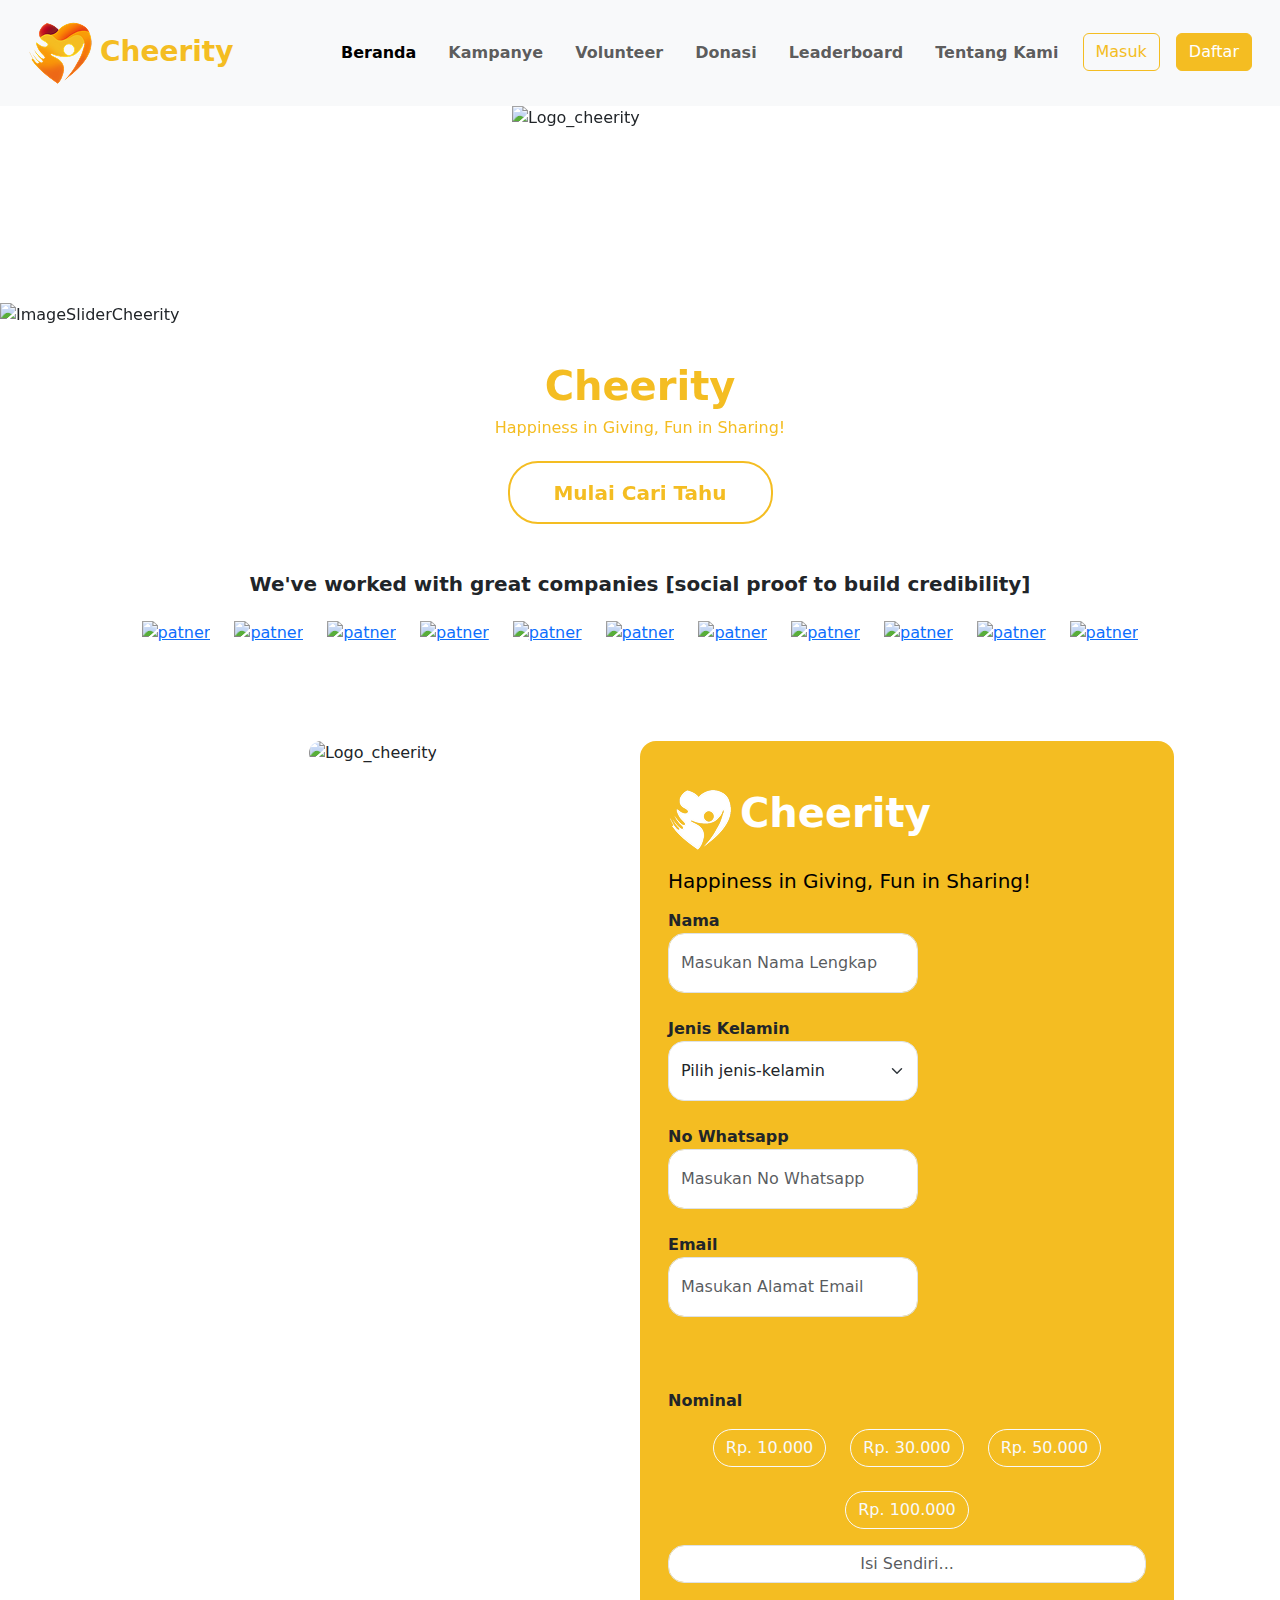
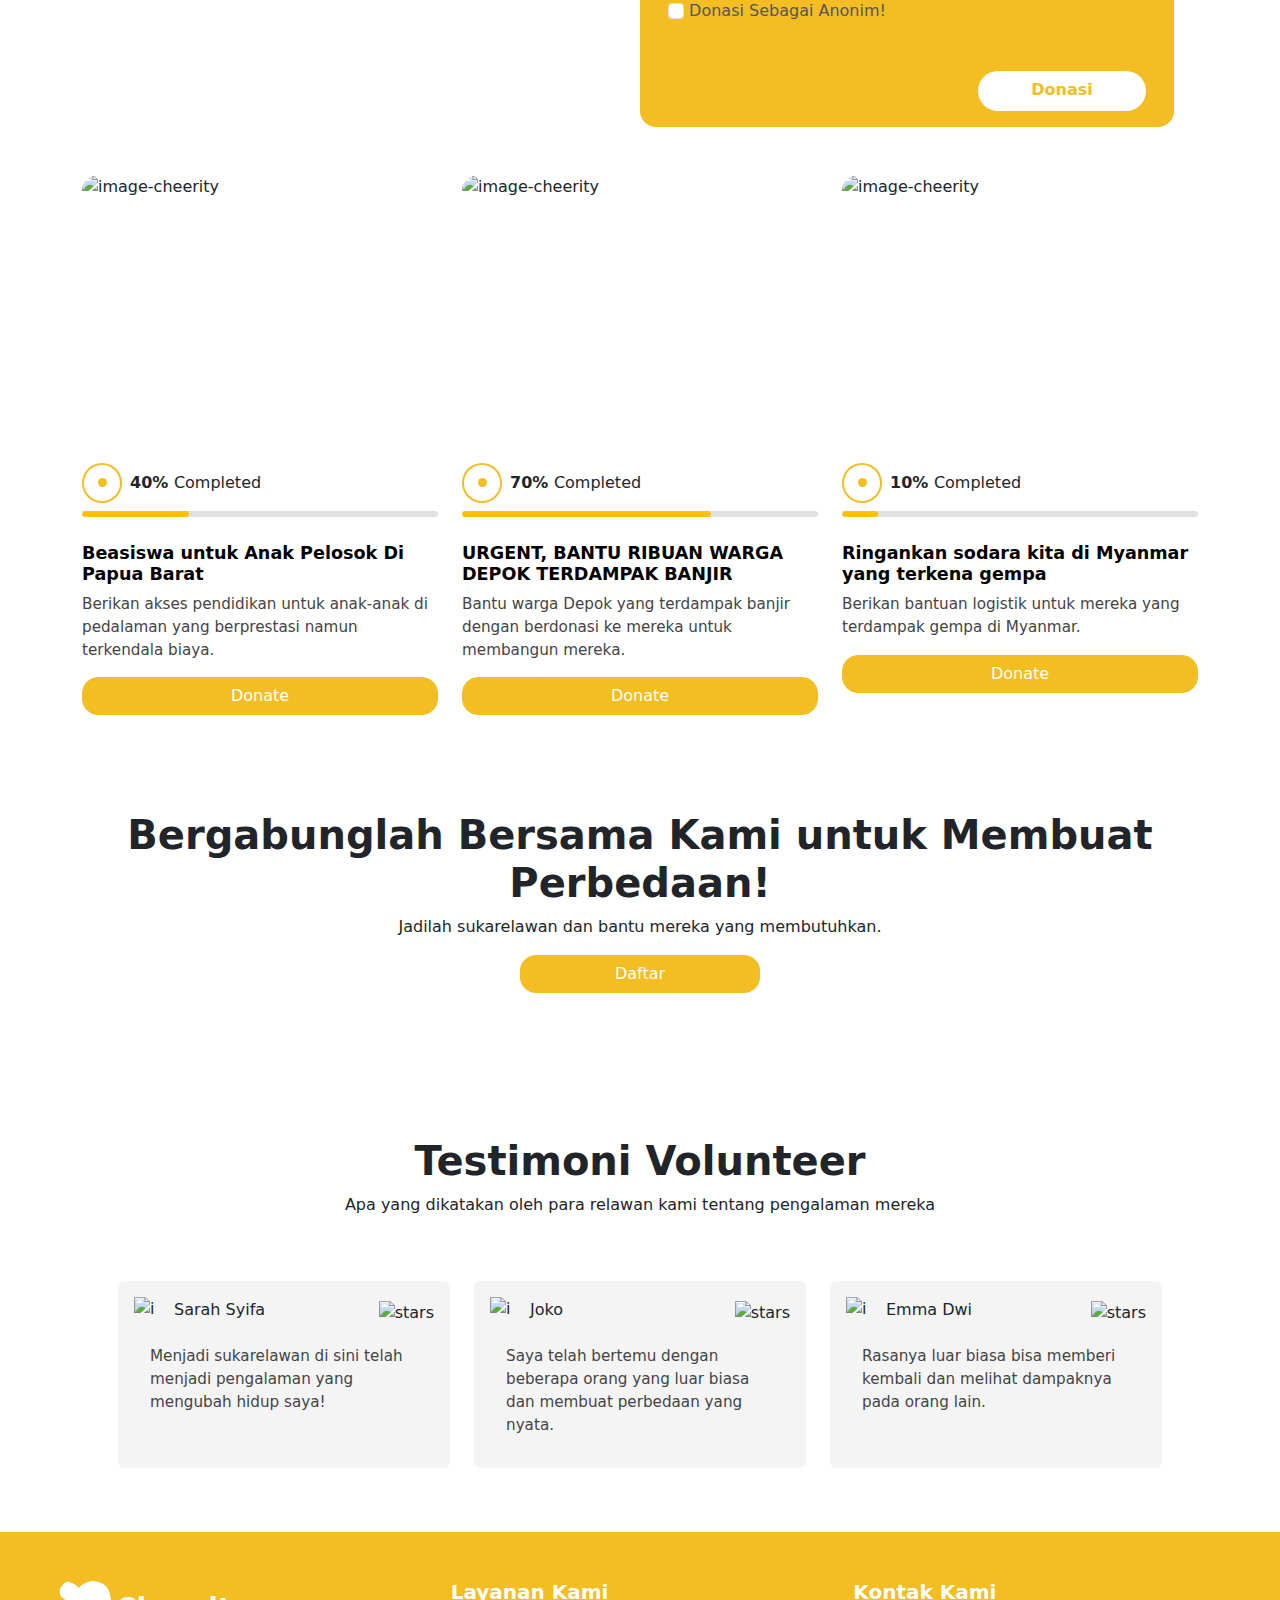
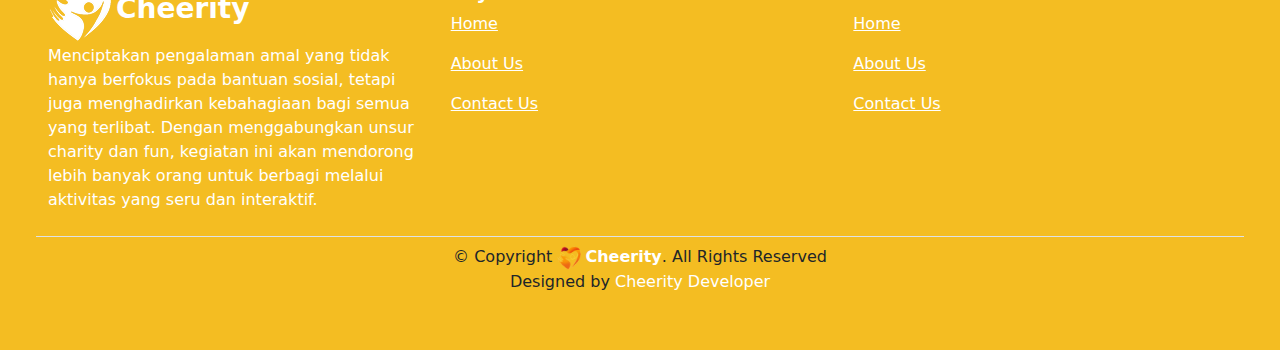
==== index.html @ e0c6be6f "update detail" ====
<!DOCTYPE html>
<html lang="en">

<head>
    <meta charset="UTF-8">
    <meta name="viewport" content="width=device-width, initial-scale=1.0">
    <title>Cheerity-Home</title>
    <link rel="stylesheet" href="bootstrap/css/bootstrap.min.css">
    <link rel="stylesheet" href="bootstrap/css/extbootstrap.css">
    <link rel="shortcut icon" href="assets/image/Logo_cheerity.png" type="image/x-icon">
    <link href="https://cdnjs.cloudflare.com/ajax/libs/font-awesome/6.0.0-beta3/css/all.min.css" rel="stylesheet">
</head>

<body>
    <nav class="navbar navbar-expand-lg navbar-light bg-light p-3">
        <div class="container-fluid">
            <a class="navbar-brand fw-bold fs-3" href="#" style="color: #F4BD22;"><img
                    src="assets/image/Logo_cheerity.png" alt="Logo_cheerity" class="me-2">Cheerity</a>
            <button class="navbar-toggler" type="button" data-bs-toggle="collapse" data-bs-target="#navbarNav"
                aria-controls="navbarNav" aria-expanded="false" aria-label="Toggle navigation">
                <span class="navbar-toggler-icon"></span>
            </button>
            <div class="collapse navbar-collapse" id="navbarNav">
                <ul class="navbar-nav ms-auto">
                    <li class="nav-item me-3">
                        <a class="nav-link active fw-bold" aria-current="page" href="index.html">Beranda</a>
                    </li>
                    <li class="nav-item me-3">
                        <a class="nav-link fw-bold" href="campaign.html">Kampanye</a>
                    </li>
                    <li class="nav-item me-3">
                        <a class="nav-link fw-bold" href="#">Volunteer</a>
                    </li>
                    <li class="nav-item me-3">
                        <a class="nav-link fw-bold" href="planning.html">Donasi</a>
                    </li>
                    <li class="nav-item me-3">
                        <a class="nav-link fw-bold" href="#">Leaderboard</a>
                    </li>
                    <li class="nav-item me-3">
                        <a class="nav-link fw-bold" href="#">Tentang Kami</a>
                    </li>
                    <div class="d-flex flex-wrap ">
                        <li class="nav-item me-3">
                            <a class="btn btn-outline-primary" href="#">Masuk</a>
                        </li>
                        <li class="nav-item">
                            <a class="btn btn-primary" href="#">Daftar</a>
                        </li>
                    </div>
                </ul>
            </div>
        </div>
    </nav>
    <main>
        <div id="carouselCheeritySlides" class="carousel slide" data-bs-ride="carousel">
            <div class="carousel-inner d-flex align-items-center">
                <div class="carousel-item active">
                    <img src="assets/image/cheerity_img2.png" class="d-block w-100 img-fluid" alt="ImageSliderCheerity">
                </div>
                <div class="carousel-item">
                    <img src="assets/image/cheerity_img2.png" class="d-block w-100 img-fluid" alt="ImageSliderCheerity">
                </div>
                <div class="carousel-item">
                    <img src="assets/image/cheerity_img2.png" class="d-block w-100 img-fluid" alt="ImageSliderCheerity">
                </div>
                <div
                    class="container-fluid position-relative d-flex flex-column justify-content-center align-items-center">
                    <img src="assets/image/logo_cheeritySVG.svg" alt="Logo_cheerity"
                        style="width: 256px; height: 256px;">
                    <h1 class="fw-bold" style="color: #F4BD22;">Cheerity</h1>
                    <h6 class="fw-semi-bold" style="color: #F4BD22;">Happiness in Giving, Fun in Sharing!</h6>
                    <a href="#" class="btn-hero mt-3">Mulai Cari Tahu</a>
                </div>
            </div>
        </div>
        <div class="container">
            <div class="row">
                <div class="col-md-12 p-5">
                    <h5 class="fw-bold text-center mb-4">We've worked with great companies [social proof to build
                        credibility]</h5>
                    <div class="d-flex flex-wrap justify-content-center gap-4">
                        <a href=""><img src="assets/image/patner1.png" alt="patner" class="img-fluid"
                                style="max-width: 150px;"></a>
                        <a href=""><img src="assets/image/patner2.png" alt="patner" class="img-fluid"
                                style="max-width: 150px;"></a>
                        <a href=""><img src="assets/image/patner1.png" alt="patner" class="img-fluid"
                                style="max-width: 150px;"></a>
                        <a href=""><img src="assets/image/patner2.png" alt="patner" class="img-fluid"
                                style="max-width: 150px;"></a>
                        <a href=""><img src="assets/image/patner1.png" alt="patner" class="img-fluid"
                                style="max-width: 150px;"></a>
                        <a href=""><img src="assets/image/patner2.png" alt="patner" class="img-fluid"
                                style="max-width: 150px;"></a>
                        <a href=""><img src="assets/image/patner1.png" alt="patner" class="img-fluid"
                                style="max-width: 150px;"></a>
                        <a href=""><img src="assets/image/patner2.png" alt="patner" class="img-fluid"
                                style="max-width: 150px;"></a>
                        <a href=""><img src="assets/image/patner1.png" alt="patner" class="img-fluid"
                                style="max-width: 150px;"></a>
                        <a href=""><img src="assets/image/patner2.png" alt="patner" class="img-fluid"
                                style="max-width: 150px;"></a>
                        <a href=""><img src="assets/image/patner1.png" alt="patner" class="img-fluid"
                                style="max-width: 150px;"></a>
                    </div>
                </div>
            </div>
        </div>
        <div class="container p-5">
            <div class="row">
                <div class="col-12 col-md-6 text-center mb-4 mb-md-0">
                    <img src="assets/image/cheerity_img3.png" alt="Logo_cheerity" width="100%" height="100%"
                        class="rounded-4">
                </div>
                <div class="col-12 col-md-6 pt-5 rounded-4 p-3 bg-cheerity" style="background-color: #F4BD22;">
                    <div class="container">
                        <div class="d-flex justify-content-center justify-content-md-start">
                            <img src="assets/image/Logo_putih.png" alt="Logo_cheerity" width="64" height="64"
                                class="me-2">
                            <h1 class="fw-bold text-white">Cheerity</h1>
                        </div>
                        <h5 class="fw-semi-bold text-black text-start  mt-3 mb-3">Happiness in Giving, Fun in Sharing!
                        </h5>
                    </div>
                    <form action="">
                        <div class="container">
                            <div class="d-flex flex-wrap justify-content-between">
                                <div class="mb-4">
                                    <label for="name" class="fw-bold">Nama</label>
                                    <input type="text" class="form-control rounded-4"
                                        style="height: 60px; width: 250px;" id="name"
                                        placeholder="Masukan Nama Lengkap">
                                </div>
                                <div class="mb-4">
                                    <label for="jenis-kelamin" class="fw-bold">Jenis Kelamin</label>
                                    <select class="form-select rounded-4" style="height: 60px; width: 250px;"
                                        aria-label="Default select example">
                                        <option selected>Pilih jenis-kelamin</option>
                                        <option value="1">Laki-laki</option>
                                        <option value="2">Perempuan</option>
                                    </select>
                                </div>
                                <div class="mb-4">
                                    <label for="telepon" class="fw-bold">No Whatsapp</label>
                                    <input type="number" class="form-control rounded-4"
                                        style="height: 60px; width: 250px;" id="name" placeholder="Masukan No Whatsapp">
                                </div>
                                <div class="mb-4">
                                    <label for="email" class="fw-bold">Email</label>
                                    <input type="email" class="form-control rounded-4"
                                        style="height: 60px; width: 250px;" id="name"
                                        placeholder="Masukan Alamat Email">
                                </div>
                            </div>
                        </div>
                        <div class="container mt-5">
                            <label for="nominal" class="fw-bold mb-3">Nominal</label>
                            <div class="d-flex flex-wrap justify-content-center gap-4">
                                <div>
                                    <input type="radio" id="nominal1" name="nominal" value="10000" class="btn-check"
                                        id="btn-check-1">
                                    <label for="nominal1" class="btn btn-outline-light rounded-pill">Rp. 10.000</label>
                                </div>
                                <div>
                                    <input type="radio" id="nominal2" name="nominal" value="30000" class="btn-check"
                                        id="btn-check-2">
                                    <label for="nominal2" class="btn btn-outline-light rounded-pill">Rp. 30.000</label>
                                </div>
                                <div>
                                    <input type="radio" id="nominal3" name="nominal" value="50000" class="btn-check"
                                        id="btn-check-3">
                                    <label for="nominal3" class="btn btn-outline-light rounded-pill">Rp. 50.000</label>
                                </div>
                                <div>
                                    <input type="radio" id="nominal4" name="nominal" value="100000" class="btn-check"
                                        id="btn-check-4">
                                    <label for="nominal4" class="btn btn-outline-light rounded-pill">Rp. 100.000</label>
                                </div>
                            </div>
                            <div class="mt-3">
                                <input type="text" class="form-control rounded-4 text-center"
                                    placeholder="Isi Sendiri...">
                            </div>
                            <div class="mt-3">
                                <input type="checkbox" name="terms" id="terms" class="form-check-input" id="">
                                <label for="terms" class="form-check-label" style="color: #55565A;">Donasi Sebagai
                                    Anonim!</label>
                            </div>
                        </div>
                        <div class="container d-flex justify-content-end align-items-center mt-5 gap-2">
                            <a href="register.html" class="btn btn-register fw-bold">Donasi</a>
                        </div>
                    </form>
                </div>
            </div>
        </div>
        <div class="container">
            <div class="row row-cols-1 row-cols-md-3 g-4">
                <div class="col">
                    <div class="card card-donasi">
                        <img src="assets/image/cheerity_img4.png" alt="image-cheerity" class="card-img-top rounded-4"
                            style="height: 280px;">
                        <div class="card-body flex-grow-1 p-0 mt-2">
                            <div class="d-flex flex-wrap align-items-center mb-3">
                                <div class="d-flex align-items-center">
                                    <span class="circle-progress me-2"
                                        style="width: 40px; height: 40px; background-color: #F4BD22; border-radius: 50%; display: flex; justify-content: center; align-items: center; color: white; font-weight: bold;"><Span
                                            style="display: flex; justify-content: center; align-items: center; background-color: #ffff; border-radius: 50%; width: 36px; height: 36px;"><span
                                                style="background-color: #F4BD22; border-radius: 50%; width: 9px; height: 9px;"></span></Span></span>
                                    <span><strong>40% </strong>Completed</span>
                                </div>
                                <div class="progress w-100 mt-2">
                                    <div class="progress-bar bg-warning" role="progressbar" style="width: 30%"
                                        aria-valuenow="30" aria-valuemin="0" aria-valuemax="100"></div>
                                </div>
                            </div>
                            <h5 class="card-title fw-bold">Beasiswa untuk Anak Pelosok Di Papua Barat</h5>
                            <p class="card-text ">Berikan akses pendidikan untuk anak-anak di pedalaman yang berprestasi
                                namun terkendala biaya.</p>
                            <a href="detail.html" class="btn btn-primary w-100 rounded-4">Donate</a>
                        </div>
                    </div>
                </div>
                <div class="col">
                    <div class="card card-donasi">
                        <img src="assets/image/cheerity_img6.jpeg" alt="image-cheerity" class="card-img-top rounded-4"
                            style="height: 280px;">
                        <div class="card-body flex-grow-1 p-0 mt-2">
                            <div class="d-flex flex-wrap align-items-center mb-3">
                                <div class="d-flex align-items-center">
                                    <span class="circle-progress me-2"
                                        style="width: 40px; height: 40px; background-color: #F4BD22; border-radius: 50%; display: flex; justify-content: center; align-items: center; color: white; font-weight: bold;"><Span
                                            style="display: flex; justify-content: center; align-items: center; background-color: #ffff; border-radius: 50%; width: 36px; height: 36px;"><span
                                                style="background-color: #F4BD22; border-radius: 50%; width: 9px; height: 9px;"></span></Span></span>
                                    <span><strong>70% </strong>Completed</span>
                                </div>
                                <div class="progress w-100 mt-2">
                                    <div class="progress-bar bg-warning" role="progressbar" style="width: 70%"
                                        aria-valuenow="30" aria-valuemin="0" aria-valuemax="100"></div>
                                </div>
                            </div>
                            <h5 class="card-title fw-bold">URGENT, BANTU RIBUAN WARGA DEPOK TERDAMPAK BANJIR</h5>
                            <p class="card-text">Bantu warga Depok yang terdampak banjir dengan berdonasi ke mereka
                                untuk membangun mereka.</p>
                            <a href="#" class="btn btn-primary w-100 rounded-4">Donate</a>
                        </div>
                    </div>
                </div>
                <div class="col">
                    <div class="card card-donasi">
                        <img src="assets/image/cheerity_img7.jpeg" alt="image-cheerity" class="card-img-top rounded-4"
                            style="height: 280px;">
                        <div class="card-body flex-grow-1 p-0 mt-2">
                            <div class="d-flex flex-wrap align-items-center mb-3">
                                <div class="d-flex align-items-center">
                                    <span class="circle-progress me-2"
                                        style="width: 40px; height: 40px; background-color: #F4BD22; border-radius: 50%; display: flex; justify-content: center; align-items: center; color: white; font-weight: bold;"><Span
                                            style="display: flex; justify-content: center; align-items: center; background-color: #ffff; border-radius: 50%; width: 36px; height: 36px;"><span
                                                style="background-color: #F4BD22; border-radius: 50%; width: 9px; height: 9px;"></span></Span></span>
                                    <span><strong>10% </strong>Completed</span>
                                </div>
                                <div class="progress w-100 mt-2">
                                    <div class="progress-bar bg-warning" role="progressbar" style="width: 10%"
                                        aria-valuenow="30" aria-valuemin="0" aria-valuemax="100"></div>
                                </div>
                            </div>
                            <h5 class="card-title fw-bold">Ringankan sodara kita di Myanmar yang terkena gempa</h5>
                            <p class="card-text">Berikan bantuan logistik untuk mereka yang terdampak gempa di Myanmar.
                            </p>
                            <a href="#" class="btn btn-primary w-100 rounded-4">Donate</a>
                        </div>
                    </div>
                </div>

            </div>
        </div>
        <div class="container-fluid bg-cheerity w-100 p-5 mt-5 bg-cheerity2">
            <div class="container text-center">
                <h1 class="fw-bold">Bergabunglah Bersama Kami untuk Membuat Perbedaan!</h1>
                <p>Jadilah sukarelawan dan bantu mereka yang membutuhkan.</p>
                <a href="#" class="btn btn-daftar rounded-4">Daftar</a>
            </div>
        </div>
        <div class="container p-5">
            <div class="row">
                <div class="col-12 text-center p-5">
                    <h1 class="fw-bold">Testimoni Volunteer</h1>
                    <p>Apa yang dikatakan oleh para relawan kami tentang pengalaman mereka</p>
                </div>
                <div class="col-12">
                    <div class="row justify-content-center">
                        <div class="col-12 col-md-6 col-lg-4 mb-3">
                            <div class="card p-3 card-testimoni">
                                <div class="d-flex flex-wrap align-items-center gap-2 justify-content-between">
                                    <div class="d-flex align-items-center gap-2">
                                        <img src="assets/image/user_women.png" alt="image-cheerity" width="32"
                                            height="32">
                                        <h6>Sarah Syifa</h6>
                                    </div>
                                    <img src="assets/image/stars.png" alt="stars" srcset="">
                                </div>

                                <div class="card-body flex-grow-1">
                                    <p class="card-text">Menjadi sukarelawan di sini telah menjadi pengalaman yang
                                        mengubah hidup saya!</p>
                                </div>
                            </div>
                        </div>
                        <div class="col-12 col-md-6 col-lg-4 mb-3">
                            <div class="card p-3 card-testimoni">
                                <div class="d-flex flex-wrap align-items-center gap-2 justify-content-between">
                                    <div class="d-flex align-items-center gap-2">
                                        <img src="assets/image/user_man.png" alt="image-cheerity" width="32"
                                            height="32">
                                        <h6>Joko</h6>
                                    </div>
                                    <img src="assets/image/stars.png" alt="stars" srcset="">
                                </div>

                                <div class="card-body flex-grow-1">
                                    <p class="card-text">Saya telah bertemu dengan beberapa orang yang luar biasa dan
                                        membuat perbedaan yang nyata.</p>
                                </div>
                            </div>
                        </div>
                        <div class="col-12 col-md-6 col-lg-4 mb-3">
                            <div class="card p-3 card-testimoni">
                                <div class="d-flex flex-wrap align-items-center gap-2 justify-content-between">
                                    <div class="d-flex align-items-center gap-2">
                                        <img src="assets/image/user_women.png" alt="image-cheerity" width="32"
                                            height="32">
                                        <h6>Emma Dwi</h6>
                                    </div>
                                    <img src="assets/image/stars.png" alt="stars" srcset="">
                                </div>

                                <div class="card-body flex-grow-1">
                                    <p class="card-text">Rasanya luar biasa bisa memberi kembali dan melihat dampaknya
                                        pada orang lain.</p>
                                </div>
                            </div>
                        </div>
                    </div>
                </div>
            </div>
    </main>
    <footer>
        <div class="container-fluid p-5 bg-cheerity-footer" style="background-color: #F4BD22;">
            <div class="row">
                <div class="col-4">
                    <div class="d-flex flex-wrap align-items-center gap-1">
                        <img src="assets/image/Logo_putih.png" alt="Logo_cheerity" class="img-fluid" width="64"
                            height="64">
                        <h3 class="fw-bold text-white">Cheerity</h3>
                    </div>
                    <p class="text-white text-justify">Menciptakan pengalaman amal yang tidak hanya berfokus pada
                        bantuan sosial, tetapi juga menghadirkan kebahagiaan bagi semua yang terlibat. Dengan
                        menggabungkan unsur charity dan fun, kegiatan ini akan mendorong lebih banyak orang untuk
                        berbagi melalui aktivitas yang seru dan interaktif.</p>
                </div>
                <div class="col-4">
                    <h5 class="fw-bold text-white">Layanan Kami</h5>
                    <ul class="list-unstyled">
                        <li class="mb-3"><a href="#" class="text-white">Home</a></li>
                        <li class="mb-3"><a href="#" class="text-white">About Us</a></li>
                        <li class="mb-3"><a href="#" class="text-white">Contact Us</a></li>
                    </ul>
                </div>
                <div class="col-4">
                    <h5 class="fw-bold text-white">Kontak Kami</h5>
                    <ul class="list-unstyled">
                        <li class="mb-3"><a href="#" class="text-white">Home</a></li>
                        <li class="mb-3"><a href="#" class="text-white">About Us</a></li>
                        <li class="mb-3"><a href="#" class="text-white">Contact Us</a></li>
                    </ul>
                </div>
            </div>
            <div class="row border-top d-flex align-content-center mt-2">
                <div class="col-12 text-center p-2">
                    <div>© Copyright <strong><img src="assets/image/Logo_cheerity.png" alt="Logo_cheerity" srcset=""
                                width="24" height="24" class="me-1"><span class="text-white">Cheerity</span></strong>.
                        All Rights Reserved</div>
                    <div>Designed by <a href="#" style="text-decoration: none; color: #ffffff;">Cheerity Developer</a>
                    </div>
                </div>
            </div>
        </div>
    </footer>
    <script src="bootstrap/js/bootstrap.min.js"></script>
</body>

</html>
---- bootstrap/css/extbootstrap.css ----
.btn-register {
    background-color: #ffff;
    color: #F4BD22;
    width: 168px;
    height: 40px;
    border-radius: 30px;
}

.btn-register:hover {
    background-color: #F99C08;
    color: #ffff;
    width: 168px;
    height: 40px;
}

.btn-login {
    background-color: #F99C08;
    color: #ffff;
    width: 168px;
    height: 40px;
}

.btn-login:hover {
    background-color: #ffff;
    color: #F4BD22;
    width: 168px;
    height: 40px;
}

.btn-hero{
    display: flex;
    justify-content: center;
    align-items: center;
    background-color: transparent;
    color: #F4BD22;
    width: 265px;
    height: 63px;
    text-decoration: none;
    border: 2px solid #F4BD22;
    border-radius: 30px;
    opacity: 2;
    transition: background-color 0.3s, color 0.3s;
    font-size: 20px;
    font-weight: bold;
}

.btn-hero:hover{
    background-color: #F4BD22;
    color: #ffff;
}

.bg-cheerity{
    background-image: url("../../assets/image/Logo_putihh.png");
    background-size: cover;
    background-position: center center;
    background-repeat: no-repeat;
}

.bg-cheerity2{
    background-image: url("../../assets/image/cheerity_bg.png");
    background-size: cover;
    background-position: center center;
    background-repeat: no-repeat;
}

.btn-daftar{
    background-color: #F4BD22;
    color: #ffff;
    width: 240px;
}

.btn-daftar:hover{
    background-color: #ffff;
    color: #F4BD22;
    width: 240px;
    border: 1px solid #F4BD22;
}

.card-testimoni{
    background-color: #F4F4F4; 
    border: none; 
    display: flex; 
    flex-direction: column; 
    height: 100%;
}

.card-donasi{
    background-color: #ffff; 
    border: none; 
    display: flex; 
    flex-direction: column; 
    height: 100%;
}

.bg-cheerity-footer{
    background-image: url("../../assets/image/Logo_putihh.png");
    background-size: 700px;
    background-position: right center;
    position: relative;
    background-repeat: no-repeat;
    position: absolute;
}


input[type="checkbox"]:checked {
    background-color: #F7CE59;
    border-color: #F7CE59; 
    border: 1px solid #F7CE59; 
}

/* details */

.campaign-image {
            width: 100%;
            height: 360px;
            object-fit: cover;
            border-radius: 12px;
        }

        .gallery-thumb {
            width: 100%;
            height: 85px;
            object-fit: cover;
            border-radius: 10px;
            background-color: #dee2e6;
        }

        .progress {
            height: 10px;
        }

        .progress-bar {
            background-color: #ffc107;
        }

        .btn-donate {
            background-color: #ffc107;
            border: none;
        }

        .btn-donate:hover {
            background-color: #e0a800;
        }

        .donation-goal {
            font-size: 1.2rem;
            font-weight: bold;
            color: #000;
        }

        .donation-target {
            color: #888;
            font-size: 0.95rem;
        }

        .donation-time {
            color: #b58900;
            font-size: 0.9rem;
            margin-bottom: 12px;
        }

        .donation-organizer img {
            width: 40px;
            height: 40px;
            object-fit: cover;
            border-radius: 50%;
            background-color: #dee2e6;
        }

        .organizer-info {
            font-weight: 600;
            margin-bottom: 0;
        }

        .organizer-verified {
            font-size: 0.85rem;
            color: green;
        }

        .donation-participants img {
            width: 32px;
            height: 32px;
            border-radius: 50%;
            object-fit: cover;
            margin-right: 4px;
            border: 2px solid #fff;
            box-shadow: 0 0 2px rgba(0, 0, 0, 0.1);
        }

        .donation-buttons .btn {
            border-radius: 25px;
            font-weight: 600;
        }

        .share-text {
            font-size: 0.85rem;
            color: #888;
            text-align: center;
            margin-top: 8px;
        }
        
        .campaign-card {
            border: 1px solid #000;
            border-radius: 20px;
            box-shadow: 0 4px 6px rgba(0, 0, 0, 0.05);
            overflow: hidden;
            background-color: #fff;
        }
        
        .campaign-card img {
            border-top-left-radius: 20px;
            border-top-right-radius: 20px;
            height: 200px;
            object-fit: cover;
        }
        
        .card-progress-info {
            display: flex;
            align-items: center;
            gap: 10px;
            margin-bottom: 10px;
        }
        
        .progress-circle {
            width: 24px;
            height: 24px;
            border-radius: 50%;
            border: 3px solid #f4bd22;
        }
        
        .progress-label {
            font-weight: bold;
            font-size: 14px;
            color: #000;
        }
        
        .progress-status {
            font-size: 13px;
            color: #777;
        }
        
        .card .progress {
            height: 6px;
            border-radius: 20px;
            background-color: #e0e0e0;
            margin-bottom: 10px;
        }
        
        .card .progress-bar {
            background-color: #f4bd22;
            border-radius: 20px;
        }
        
        .card-title {
            font-weight: 700;
            font-size: 1.1rem;
            color: #000;
        }
        
        .card-text {
            font-size: 0.95rem;
            color: #444;
        }
        
        .donate-btn {
            width: 100%;
            padding: 10px;
            border-radius: 15px;
            background-color: #f4bd22;
            border: 1px solid #000;
            font-weight: 600;
            color: #000;
            transition: all 0.3s ease;
        }
        
        .donate-btn:hover {
            background-color: #e0a800;
            color: #fff;
        }
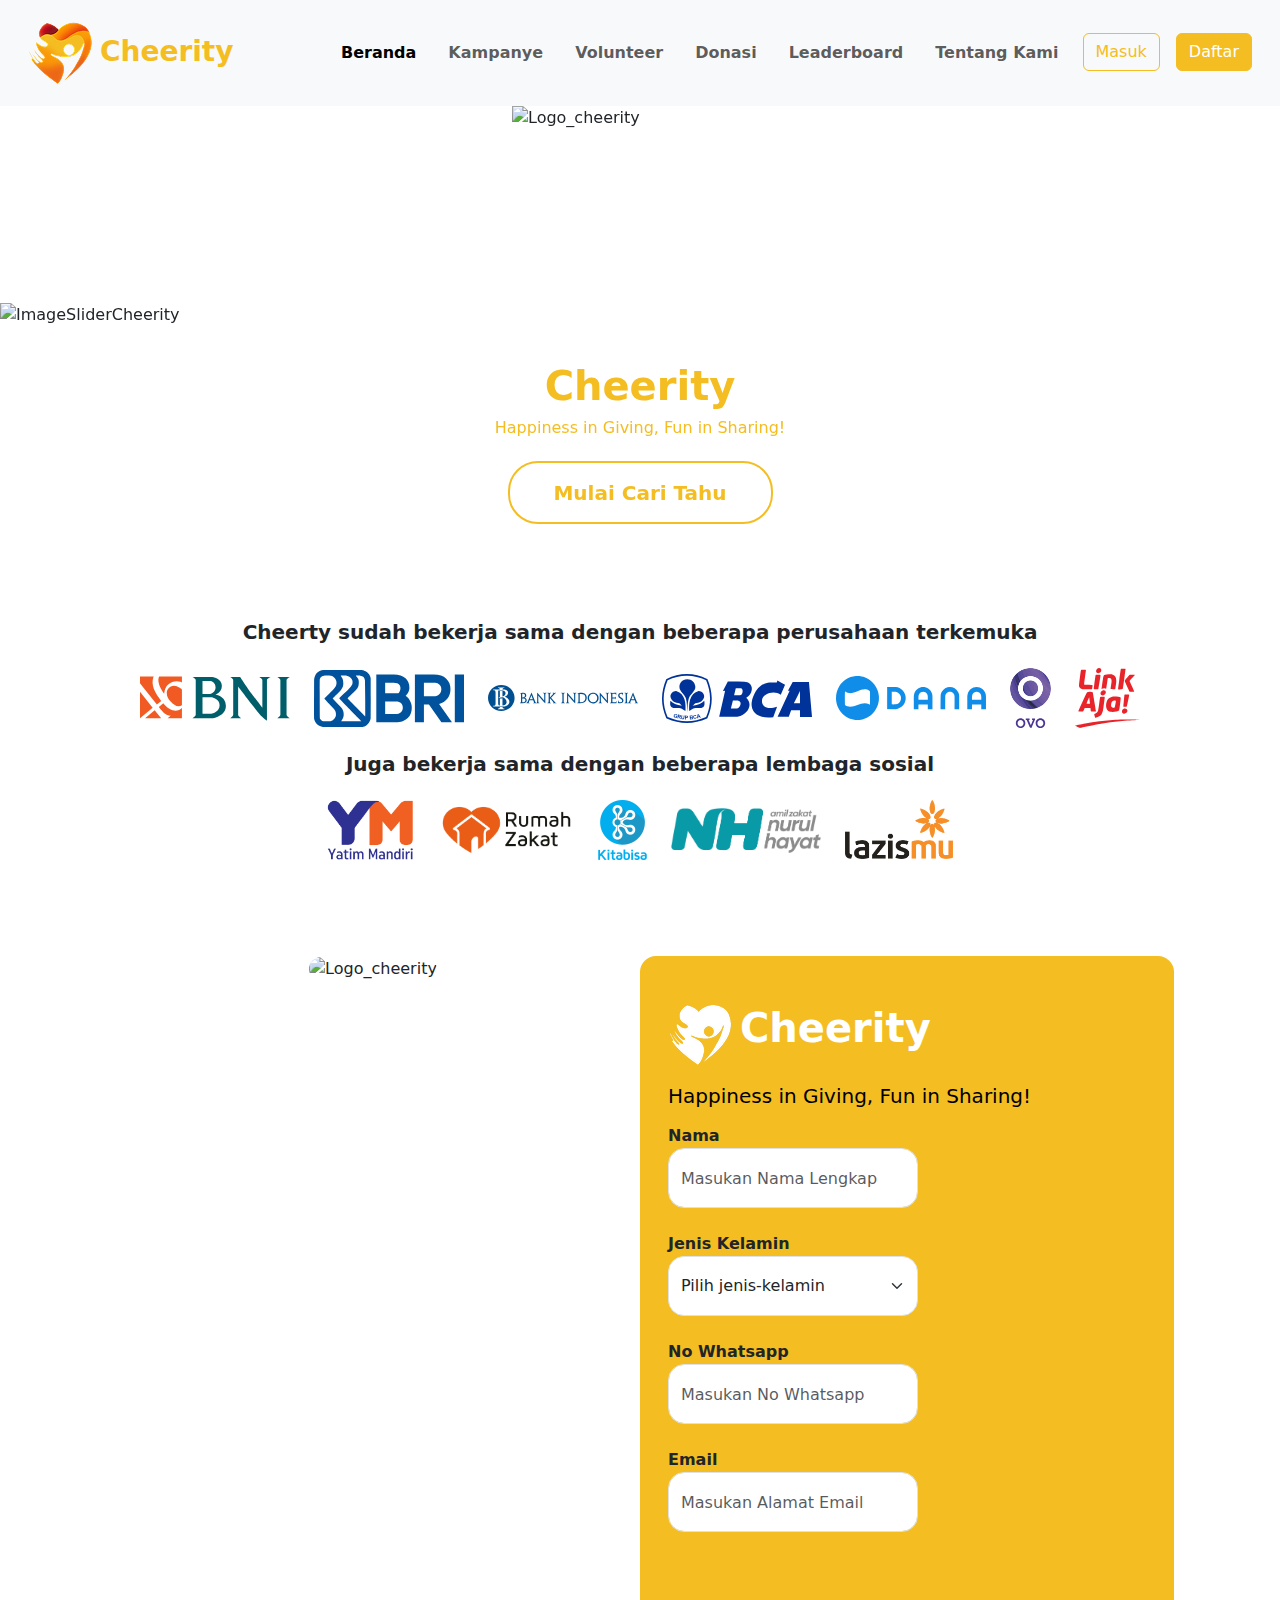
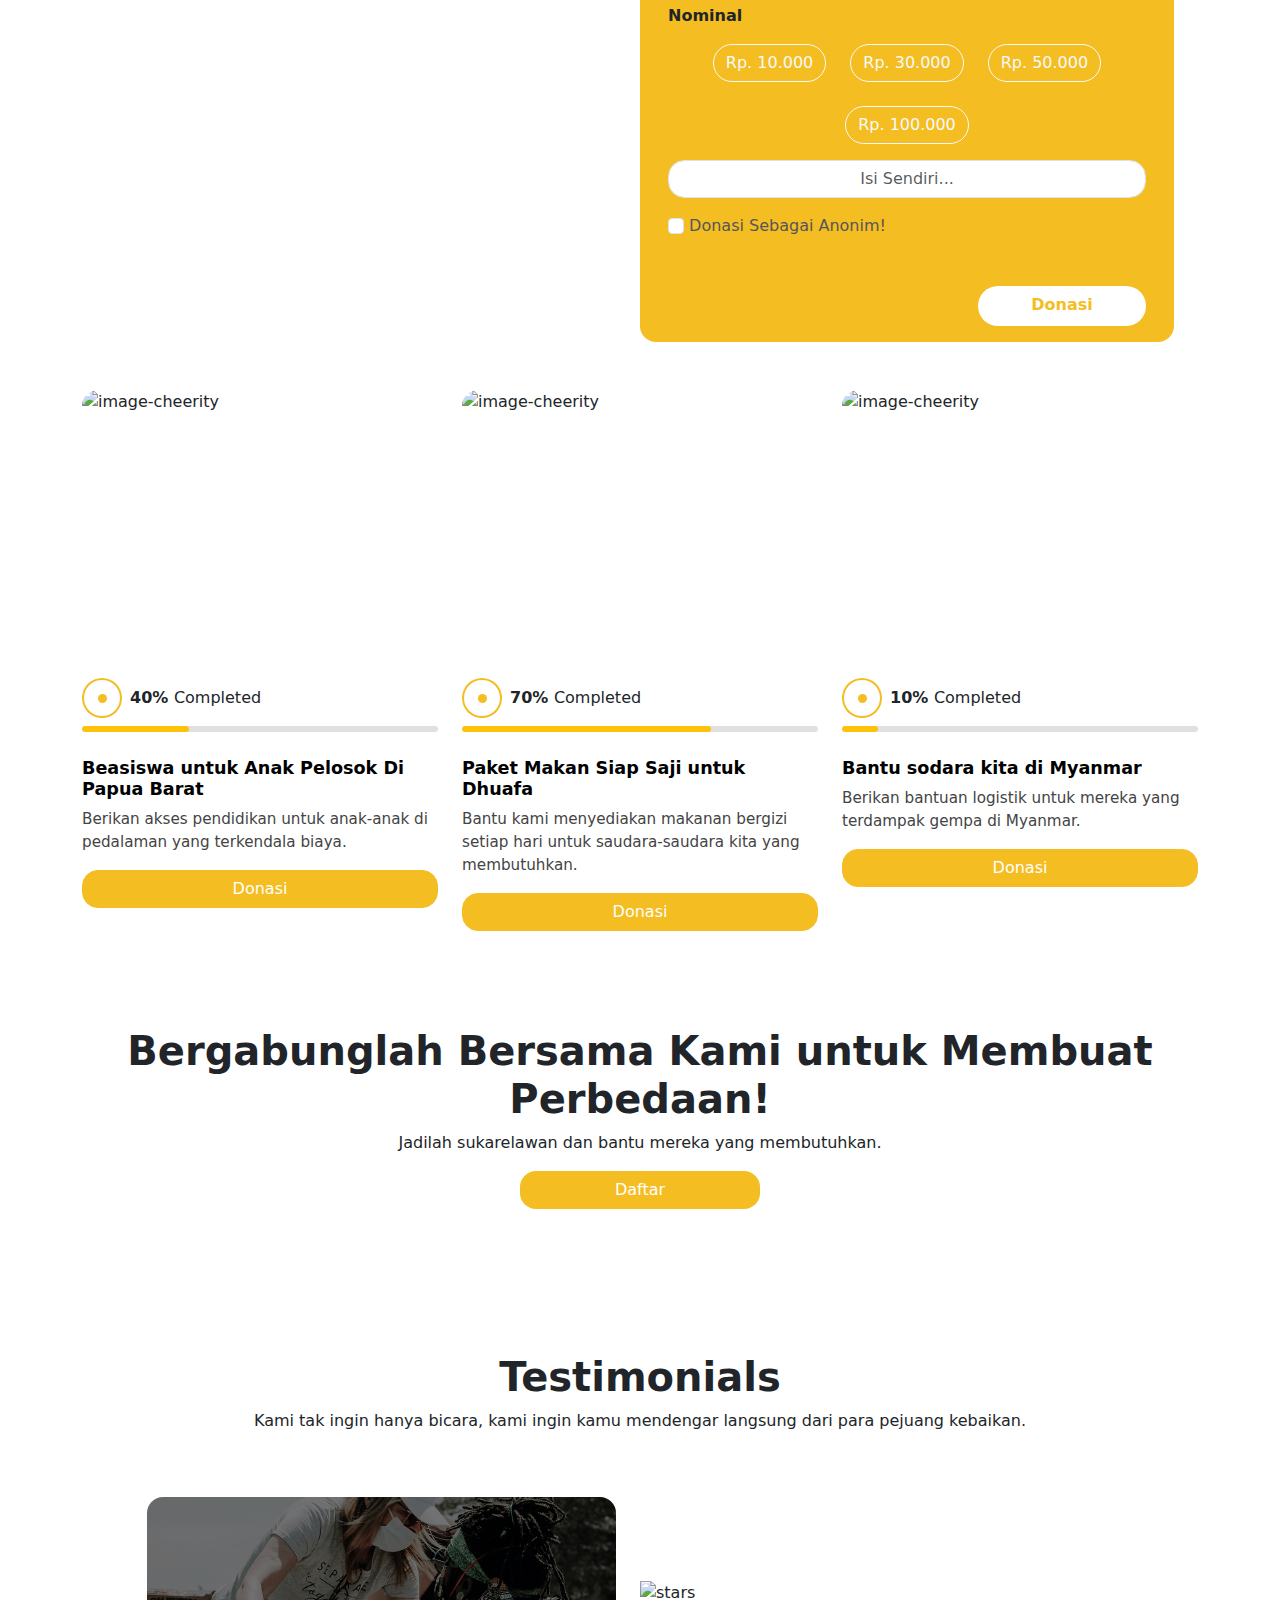
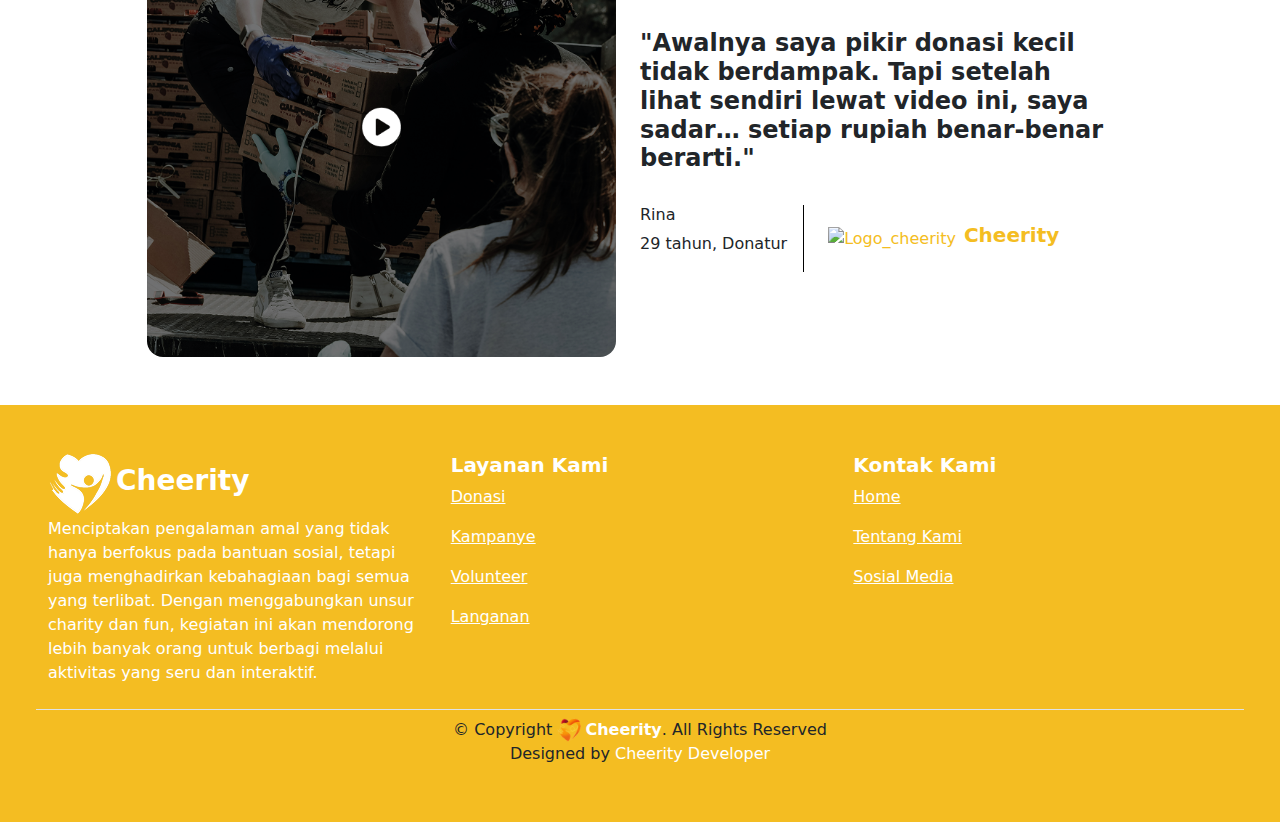
==== commit ddd36608: "update final footer, a href, patner" ====
--- a/index.html
+++ b/index.html
@@ -1,6 +1,5 @@
 <!DOCTYPE html>
 <html lang="en">
-
 <head>
     <meta charset="UTF-8">
     <meta name="viewport" content="width=device-width, initial-scale=1.0">
@@ -10,50 +9,47 @@
     <link rel="shortcut icon" href="assets/image/Logo_cheerity.png" type="image/x-icon">
     <link href="https://cdnjs.cloudflare.com/ajax/libs/font-awesome/6.0.0-beta3/css/all.min.css" rel="stylesheet">
 </head>
-
 <body>
-    <nav class="navbar navbar-expand-lg navbar-light bg-light p-3">
+    <nav class="navbar navbar-expand-lg navbar-light bg-light p-3 sticky-top">
         <div class="container-fluid">
-            <a class="navbar-brand fw-bold fs-3" href="#" style="color: #F4BD22;"><img
-                    src="assets/image/Logo_cheerity.png" alt="Logo_cheerity" class="me-2">Cheerity</a>
-            <button class="navbar-toggler" type="button" data-bs-toggle="collapse" data-bs-target="#navbarNav"
-                aria-controls="navbarNav" aria-expanded="false" aria-label="Toggle navigation">
-                <span class="navbar-toggler-icon"></span>
-            </button>
-            <div class="collapse navbar-collapse" id="navbarNav">
-                <ul class="navbar-nav ms-auto">
-                    <li class="nav-item me-3">
-                        <a class="nav-link active fw-bold" aria-current="page" href="index.html">Beranda</a>
-                    </li>
-                    <li class="nav-item me-3">
-                        <a class="nav-link fw-bold" href="campaign.html">Kampanye</a>
-                    </li>
-                    <li class="nav-item me-3">
-                        <a class="nav-link fw-bold" href="#">Volunteer</a>
-                    </li>
-                    <li class="nav-item me-3">
-                        <a class="nav-link fw-bold" href="planning.html">Donasi</a>
-                    </li>
-                    <li class="nav-item me-3">
-                        <a class="nav-link fw-bold" href="#">Leaderboard</a>
-                    </li>
-                    <li class="nav-item me-3">
-                        <a class="nav-link fw-bold" href="#">Tentang Kami</a>
-                    </li>
-                    <div class="d-flex flex-wrap ">
-                        <li class="nav-item me-3">
-                            <a class="btn btn-outline-primary" href="#">Masuk</a>
-                        </li>
-                        <li class="nav-item">
-                            <a class="btn btn-primary" href="#">Daftar</a>
-                        </li>
-                    </div>
-                </ul>
-            </div>
+          <a class="navbar-brand fw-bold fs-3" href="#" style="color: #F4BD22;"><img src="assets/image/Logo_cheerity.png" alt="Logo_cheerity" class="me-2" >Cheerity</a>
+          <button class="navbar-toggler" type="button" data-bs-toggle="collapse" data-bs-target="#navbarNav" aria-controls="navbarNav" aria-expanded="false" aria-label="Toggle navigation">
+            <span class="navbar-toggler-icon"></span>
+          </button>
+          <div class="collapse navbar-collapse" id="navbarNav">
+            <ul class="navbar-nav ms-auto">
+              <li class="nav-item me-3">
+                <a class="nav-link active fw-bold" aria-current="page" href="index.html">Beranda</a>
+              </li>
+              <li class="nav-item me-3">
+                <a class="nav-link fw-bold" href="campaign.html">Kampanye</a>
+              </li>
+              <li class="nav-item me-3">
+                <a class="nav-link fw-bold" href="#">Volunteer</a>
+              </li>
+              <li class="nav-item me-3">
+                <a class="nav-link fw-bold" href="planning.html">Donasi</a>
+              </li>
+              <li class="nav-item me-3">
+                <a class="nav-link fw-bold" href="#">Leaderboard</a>
+              </li>
+              <li class="nav-item me-3">
+                <a class="nav-link fw-bold" href="#">Tentang Kami</a>
+              </li>
+              <div class="d-flex flex-wrap ">
+                <li class="nav-item me-3">
+                  <a class="btn btn-outline-primary" href="#">Masuk</a>
+                </li>
+                <li class="nav-item">
+                  <a class="btn btn-primary" href="./register.html">Daftar</a>
+                </li>
+              </div>
+            </ul>
+          </div>
         </div>
     </nav>
     <main>
-        <div id="carouselCheeritySlides" class="carousel slide" data-bs-ride="carousel">
+        <div id="carouselCheeritySlides" class="carousel slide" data-bs-ride="carousel" height="100">
             <div class="carousel-inner d-flex align-items-center">
                 <div class="carousel-item active">
                     <img src="assets/image/cheerity_img2.png" class="d-block w-100 img-fluid" alt="ImageSliderCheerity">
@@ -64,44 +60,34 @@
                 <div class="carousel-item">
                     <img src="assets/image/cheerity_img2.png" class="d-block w-100 img-fluid" alt="ImageSliderCheerity">
                 </div>
-                <div
-                    class="container-fluid position-relative d-flex flex-column justify-content-center align-items-center">
-                    <img src="assets/image/logo_cheeritySVG.svg" alt="Logo_cheerity"
-                        style="width: 256px; height: 256px;">
+                <div class="container-fluid position-relative d-flex flex-column justify-content-center align-items-center">
+                    <img src="assets/image/logo_cheeritySVG.svg" alt="Logo_cheerity" style="width: 256px; height: 256px;">
                     <h1 class="fw-bold" style="color: #F4BD22;">Cheerity</h1>
                     <h6 class="fw-semi-bold" style="color: #F4BD22;">Happiness in Giving, Fun in Sharing!</h6>
-                    <a href="#" class="btn-hero mt-3">Mulai Cari Tahu</a>
-                </div>
-            </div>
-        </div>
-        <div class="container">
+                    <a href="#cheerity" class="btn-hero mt-3">Mulai Cari Tahu</a>
+                </div>
+            </div>
+        </div>
+        <div class="container mt-5" id="cheerity">
             <div class="row">
-                <div class="col-md-12 p-5">
-                    <h5 class="fw-bold text-center mb-4">We've worked with great companies [social proof to build
-                        credibility]</h5>
-                    <div class="d-flex flex-wrap justify-content-center gap-4">
-                        <a href=""><img src="assets/image/patner1.png" alt="patner" class="img-fluid"
-                                style="max-width: 150px;"></a>
-                        <a href=""><img src="assets/image/patner2.png" alt="patner" class="img-fluid"
-                                style="max-width: 150px;"></a>
-                        <a href=""><img src="assets/image/patner1.png" alt="patner" class="img-fluid"
-                                style="max-width: 150px;"></a>
-                        <a href=""><img src="assets/image/patner2.png" alt="patner" class="img-fluid"
-                                style="max-width: 150px;"></a>
-                        <a href=""><img src="assets/image/patner1.png" alt="patner" class="img-fluid"
-                                style="max-width: 150px;"></a>
-                        <a href=""><img src="assets/image/patner2.png" alt="patner" class="img-fluid"
-                                style="max-width: 150px;"></a>
-                        <a href=""><img src="assets/image/patner1.png" alt="patner" class="img-fluid"
-                                style="max-width: 150px;"></a>
-                        <a href=""><img src="assets/image/patner2.png" alt="patner" class="img-fluid"
-                                style="max-width: 150px;"></a>
-                        <a href=""><img src="assets/image/patner1.png" alt="patner" class="img-fluid"
-                                style="max-width: 150px;"></a>
-                        <a href=""><img src="assets/image/patner2.png" alt="patner" class="img-fluid"
-                                style="max-width: 150px;"></a>
-                        <a href=""><img src="assets/image/patner1.png" alt="patner" class="img-fluid"
-                                style="max-width: 150px;"></a>
+                <div class="col-12 p-5">
+                    <h5 class="fw-bold text-center mb-4">Cheerty sudah bekerja sama dengan beberapa perusahaan terkemuka</h5>
+                    <div class="d-flex flex-wrap justify-content-center align-items-center gap-4">
+                        <a href=""><img src="assets/image/patner/bni_logo.svg" alt="patner" class="img-fluid" style="max-width: 150px; max-height: 60px;"></a>
+                        <a href=""><img src="assets/image/patner/bri_logo.svg" alt="patner" class="img-fluid" style="max-width: 150px; max-height: 60px;"></a>
+                        <a href=""><img src="assets/image/patner/bi_logo.svg" alt="patner" class="img-fluid" style="max-width: 150px; max-height: 60px;"></a>
+                        <a href=""><img src="assets/image/patner/bca_logo.svg" alt="patner" class="img-fluid" style="max-width: 150px; max-height: 60px;"></a>
+                        <a href=""><img src="assets/image/patner/dana_logo.svg" alt="patner" class="img-fluid" style="max-width: 150px; max-height: 60px;"></a>
+                        <a href=""><img src="assets/image/patner/ovo_logo.svg" alt="patner" class="img-fluid" style="max-width: 150px; max-height: 60px;"></a>
+                        <a href=""><img src="assets/image/patner/linkaja_logo.svg" alt="patner" class="img-fluid" style="max-width: 150px; max-height: 60px;"></a>
+                    </div>
+                    <h5 class="fw-bold text-center mt-4 mb-4">Juga bekerja sama dengan beberapa lembaga sosial</h5>
+                    <div class="d-flex flex-wrap justify-content-center align-items-center gap-4">
+                        <a href=""><img src="assets/image/patner/ym_logo.png" alt="patner" class="img-fluid" style="max-width: 150px; max-height: 60px;"></a>
+                        <a href=""><img src="assets/image/patner/rumahzakat_logo.png" alt="patner" class="img-fluid" style="max-width: 150px; max-height: 60px;"></a>
+                        <a href=""><img src="assets/image/patner/kitabisa_logo.png" alt="patner" class="img-fluid" style="max-width: 150px; max-height: 60px;"></a>
+                        <a href=""><img src="assets/image/patner/nurulhayati_logo.png" alt="patner" class="img-fluid" style="max-width: 150px; max-height: 60px;"></a>
+                        <a href=""><img src="assets/image/patner/lazis_logo.png" alt="patner" class="img-fluid" style="max-width: 150px; max-height: 60px;"></a>
                     </div>
                 </div>
             </div>
@@ -109,86 +95,71 @@
         <div class="container p-5">
             <div class="row">
                 <div class="col-12 col-md-6 text-center mb-4 mb-md-0">
-                    <img src="assets/image/cheerity_img3.png" alt="Logo_cheerity" width="100%" height="100%"
-                        class="rounded-4">
+                    <img src="assets/image/cheerity_img3.png" alt="Logo_cheerity" width="100%" height="100%" class="rounded-4">
                 </div>
                 <div class="col-12 col-md-6 pt-5 rounded-4 p-3 bg-cheerity" style="background-color: #F4BD22;">
                     <div class="container">
                         <div class="d-flex justify-content-center justify-content-md-start">
-                            <img src="assets/image/Logo_putih.png" alt="Logo_cheerity" width="64" height="64"
-                                class="me-2">
-                            <h1 class="fw-bold text-white">Cheerity</h1>
-                        </div>
-                        <h5 class="fw-semi-bold text-black text-start  mt-3 mb-3">Happiness in Giving, Fun in Sharing!
-                        </h5>
+                        <img src="assets/image/Logo_putih.png" alt="Logo_cheerity" width="64" height="64" class="me-2">
+                        <h1 class="fw-bold text-white">Cheerity</h1>
+                        </div>
+                        <h5 class="fw-semi-bold text-black text-start  mt-3 mb-3">Happiness in Giving, Fun in Sharing!</h5>
                     </div>
                     <form action="">
                         <div class="container">
                             <div class="d-flex flex-wrap justify-content-between">
-                                <div class="mb-4">
-                                    <label for="name" class="fw-bold">Nama</label>
-                                    <input type="text" class="form-control rounded-4"
-                                        style="height: 60px; width: 250px;" id="name"
-                                        placeholder="Masukan Nama Lengkap">
-                                </div>
-                                <div class="mb-4">
-                                    <label for="jenis-kelamin" class="fw-bold">Jenis Kelamin</label>
-                                    <select class="form-select rounded-4" style="height: 60px; width: 250px;"
-                                        aria-label="Default select example">
-                                        <option selected>Pilih jenis-kelamin</option>
-                                        <option value="1">Laki-laki</option>
-                                        <option value="2">Perempuan</option>
-                                    </select>
-                                </div>
-                                <div class="mb-4">
-                                    <label for="telepon" class="fw-bold">No Whatsapp</label>
-                                    <input type="number" class="form-control rounded-4"
-                                        style="height: 60px; width: 250px;" id="name" placeholder="Masukan No Whatsapp">
-                                </div>
-                                <div class="mb-4">
-                                    <label for="email" class="fw-bold">Email</label>
-                                    <input type="email" class="form-control rounded-4"
-                                        style="height: 60px; width: 250px;" id="name"
-                                        placeholder="Masukan Alamat Email">
-                                </div>
-                            </div>
+                            <div class="mb-4">
+                                <label for="name" class="fw-bold">Nama</label>
+                                <input type="text" class="form-control rounded-4" style="height: 60px; width: 250px;" id="name" placeholder="Masukan Nama Lengkap">  
+                            </div>
+                            <div class="mb-4">
+                                <label for="jenis-kelamin" class="fw-bold">Jenis Kelamin</label>
+                                <select class="form-select rounded-4" style="height: 60px; width: 250px;" aria-label="Default select example">
+                                    <option selected>Pilih jenis-kelamin</option>
+                                    <option value="1">Laki-laki</option>
+                                    <option value="2">Perempuan</option>
+                                </select>   
+                            </div>
+                            <div class="mb-4">
+                                <label for="telepon" class="fw-bold">No Whatsapp</label>
+                                <input type="number" class="form-control rounded-4" style="height: 60px; width: 250px;" id="name" placeholder="Masukan No Whatsapp">  
+                            </div>
+                            <div class="mb-4">
+                                <label for="email" class="fw-bold">Email</label>
+                                <input type="email" class="form-control rounded-4" style="height: 60px; width: 250px;" id="name" placeholder="Masukan Alamat Email">  
+                            </div>
+                        </div>
                         </div>
                         <div class="container mt-5">
                             <label for="nominal" class="fw-bold mb-3">Nominal</label>
-                            <div class="d-flex flex-wrap justify-content-center gap-4">
-                                <div>
-                                    <input type="radio" id="nominal1" name="nominal" value="10000" class="btn-check"
-                                        id="btn-check-1">
-                                    <label for="nominal1" class="btn btn-outline-light rounded-pill">Rp. 10.000</label>
-                                </div>
-                                <div>
-                                    <input type="radio" id="nominal2" name="nominal" value="30000" class="btn-check"
-                                        id="btn-check-2">
-                                    <label for="nominal2" class="btn btn-outline-light rounded-pill">Rp. 30.000</label>
-                                </div>
-                                <div>
-                                    <input type="radio" id="nominal3" name="nominal" value="50000" class="btn-check"
-                                        id="btn-check-3">
-                                    <label for="nominal3" class="btn btn-outline-light rounded-pill">Rp. 50.000</label>
-                                </div>
-                                <div>
-                                    <input type="radio" id="nominal4" name="nominal" value="100000" class="btn-check"
-                                        id="btn-check-4">
-                                    <label for="nominal4" class="btn btn-outline-light rounded-pill">Rp. 100.000</label>
-                                </div>
-                            </div>
-                            <div class="mt-3">
-                                <input type="text" class="form-control rounded-4 text-center"
-                                    placeholder="Isi Sendiri...">
-                            </div>
-                            <div class="mt-3">
-                                <input type="checkbox" name="terms" id="terms" class="form-check-input" id="">
-                                <label for="terms" class="form-check-label" style="color: #55565A;">Donasi Sebagai
-                                    Anonim!</label>
-                            </div>
+                                <div class="d-flex flex-wrap justify-content-center gap-4">
+                                    <div>
+                                        <input type="radio" id="nominal1" name="nominal" value="10000" class="btn-check" id="btn-check-1">
+                                        <label for="nominal1" class="btn btn-outline-light rounded-pill">Rp. 10.000</label>
+                                    </div>
+                                    <div>
+                                        <input type="radio" id="nominal2" name="nominal" value="30000" class="btn-check" id="btn-check-2">
+                                        <label for="nominal2" class="btn btn-outline-light rounded-pill">Rp. 30.000</label>
+                                    </div>
+                                    <div>
+                                        <input type="radio" id="nominal3" name="nominal" value="50000" class="btn-check" id="btn-check-3">
+                                        <label for="nominal3" class="btn btn-outline-light rounded-pill">Rp. 50.000</label>
+                                    </div>
+                                    <div>
+                                        <input type="radio" id="nominal4" name="nominal" value="100000" class="btn-check" id="btn-check-4">
+                                        <label for="nominal4" class="btn btn-outline-light rounded-pill">Rp. 100.000</label>
+                                    </div>
+                                </div>
+                                <div class="mt-3">
+                                    <input type="text" class="form-control rounded-4 text-center" placeholder="Isi Sendiri...">
+                                </div>
+                                <div class="mt-3">
+                                    <input type="checkbox" name="terms" id="terms" class="form-check-input" id="">
+                                    <label for="terms" class="form-check-label" style="color: #55565A;">Donasi Sebagai Anonim!</label>
+                                </div>
                         </div>
                         <div class="container d-flex justify-content-end align-items-center mt-5 gap-2">
-                            <a href="register.html" class="btn btn-register fw-bold">Donasi</a>
+                          <a href="register.html" class="btn btn-register fw-bold">Donasi</a>
                         </div>
                     </form>
                 </div>
@@ -198,76 +169,58 @@
             <div class="row row-cols-1 row-cols-md-3 g-4">
                 <div class="col">
                     <div class="card card-donasi">
-                        <img src="assets/image/cheerity_img4.png" alt="image-cheerity" class="card-img-top rounded-4"
-                            style="height: 280px;">
+                        <img src="assets/image/cheerity_img4.png" alt="image-cheerity" class="card-img-top rounded-4" style="height: 280px;">
                         <div class="card-body flex-grow-1 p-0 mt-2">
                             <div class="d-flex flex-wrap align-items-center mb-3">
                                 <div class="d-flex align-items-center">
-                                    <span class="circle-progress me-2"
-                                        style="width: 40px; height: 40px; background-color: #F4BD22; border-radius: 50%; display: flex; justify-content: center; align-items: center; color: white; font-weight: bold;"><Span
-                                            style="display: flex; justify-content: center; align-items: center; background-color: #ffff; border-radius: 50%; width: 36px; height: 36px;"><span
-                                                style="background-color: #F4BD22; border-radius: 50%; width: 9px; height: 9px;"></span></Span></span>
+                                    <span class="circle-progress me-2" style="width: 40px; height: 40px; background-color: #F4BD22; border-radius: 50%; display: flex; justify-content: center; align-items: center; color: white; font-weight: bold;"><Span style="display: flex; justify-content: center; align-items: center; background-color: #ffff; border-radius: 50%; width: 36px; height: 36px;"><span style="background-color: #F4BD22; border-radius: 50%; width: 9px; height: 9px;"></span></Span></span>
                                     <span><strong>40% </strong>Completed</span>
                                 </div>
                                 <div class="progress w-100 mt-2">
-                                    <div class="progress-bar bg-warning" role="progressbar" style="width: 30%"
-                                        aria-valuenow="30" aria-valuemin="0" aria-valuemax="100"></div>
+                                    <div class="progress-bar bg-warning" role="progressbar" style="width: 30%" aria-valuenow="30" aria-valuemin="0" aria-valuemax="100"></div>
                                 </div>
                             </div>
                             <h5 class="card-title fw-bold">Beasiswa untuk Anak Pelosok Di Papua Barat</h5>
-                            <p class="card-text ">Berikan akses pendidikan untuk anak-anak di pedalaman yang berprestasi
-                                namun terkendala biaya.</p>
-                            <a href="detail.html" class="btn btn-primary w-100 rounded-4">Donate</a>
+                            <p class="card-text ">Berikan akses pendidikan untuk anak-anak di pedalaman yang terkendala biaya.</p>
+                            <a href="detail.html" class="btn btn-primary w-100 rounded-4">Donasi</a>
                         </div>
                     </div>
                 </div>
                 <div class="col">
                     <div class="card card-donasi">
-                        <img src="assets/image/cheerity_img6.jpeg" alt="image-cheerity" class="card-img-top rounded-4"
-                            style="height: 280px;">
+                        <img src="assets/image/cheerity_img5.png" alt="image-cheerity" class="card-img-top rounded-4" style="height: 280px;">
                         <div class="card-body flex-grow-1 p-0 mt-2">
                             <div class="d-flex flex-wrap align-items-center mb-3">
                                 <div class="d-flex align-items-center">
-                                    <span class="circle-progress me-2"
-                                        style="width: 40px; height: 40px; background-color: #F4BD22; border-radius: 50%; display: flex; justify-content: center; align-items: center; color: white; font-weight: bold;"><Span
-                                            style="display: flex; justify-content: center; align-items: center; background-color: #ffff; border-radius: 50%; width: 36px; height: 36px;"><span
-                                                style="background-color: #F4BD22; border-radius: 50%; width: 9px; height: 9px;"></span></Span></span>
+                                    <span class="circle-progress me-2" style="width: 40px; height: 40px; background-color: #F4BD22; border-radius: 50%; display: flex; justify-content: center; align-items: center; color: white; font-weight: bold;"><Span style="display: flex; justify-content: center; align-items: center; background-color: #ffff; border-radius: 50%; width: 36px; height: 36px;"><span style="background-color: #F4BD22; border-radius: 50%; width: 9px; height: 9px;"></span></Span></span>
                                     <span><strong>70% </strong>Completed</span>
                                 </div>
                                 <div class="progress w-100 mt-2">
-                                    <div class="progress-bar bg-warning" role="progressbar" style="width: 70%"
-                                        aria-valuenow="30" aria-valuemin="0" aria-valuemax="100"></div>
-                                </div>
-                            </div>
-                            <h5 class="card-title fw-bold">URGENT, BANTU RIBUAN WARGA DEPOK TERDAMPAK BANJIR</h5>
-                            <p class="card-text">Bantu warga Depok yang terdampak banjir dengan berdonasi ke mereka
-                                untuk membangun mereka.</p>
-                            <a href="#" class="btn btn-primary w-100 rounded-4">Donate</a>
+                                    <div class="progress-bar bg-warning" role="progressbar" style="width: 70%" aria-valuenow="30" aria-valuemin="0" aria-valuemax="100"></div>
+                                </div>
+                            </div>
+                            <h5 class="card-title fw-bold">Paket Makan Siap Saji untuk Dhuafa</h5>
+                            <p class="card-text">Bantu kami menyediakan makanan bergizi setiap hari untuk saudara-saudara kita yang membutuhkan.</p>
+                            <a href="./detail-campaign.html" class="btn btn-primary w-100 rounded-4">Donasi</a>
                         </div>
                     </div>
                 </div>
                 <div class="col">
                     <div class="card card-donasi">
-                        <img src="assets/image/cheerity_img7.jpeg" alt="image-cheerity" class="card-img-top rounded-4"
-                            style="height: 280px;">
+                        <img src="assets/image/cheerity_img7.jpeg" alt="image-cheerity" class="card-img-top rounded-4" style="height: 280px;">
                         <div class="card-body flex-grow-1 p-0 mt-2">
                             <div class="d-flex flex-wrap align-items-center mb-3">
                                 <div class="d-flex align-items-center">
-                                    <span class="circle-progress me-2"
-                                        style="width: 40px; height: 40px; background-color: #F4BD22; border-radius: 50%; display: flex; justify-content: center; align-items: center; color: white; font-weight: bold;"><Span
-                                            style="display: flex; justify-content: center; align-items: center; background-color: #ffff; border-radius: 50%; width: 36px; height: 36px;"><span
-                                                style="background-color: #F4BD22; border-radius: 50%; width: 9px; height: 9px;"></span></Span></span>
+                                    <span class="circle-progress me-2" style="width: 40px; height: 40px; background-color: #F4BD22; border-radius: 50%; display: flex; justify-content: center; align-items: center; color: white; font-weight: bold;"><Span style="display: flex; justify-content: center; align-items: center; background-color: #ffff; border-radius: 50%; width: 36px; height: 36px;"><span style="background-color: #F4BD22; border-radius: 50%; width: 9px; height: 9px;"></span></Span></span>
                                     <span><strong>10% </strong>Completed</span>
                                 </div>
                                 <div class="progress w-100 mt-2">
-                                    <div class="progress-bar bg-warning" role="progressbar" style="width: 10%"
-                                        aria-valuenow="30" aria-valuemin="0" aria-valuemax="100"></div>
-                                </div>
-                            </div>
-                            <h5 class="card-title fw-bold">Ringankan sodara kita di Myanmar yang terkena gempa</h5>
-                            <p class="card-text">Berikan bantuan logistik untuk mereka yang terdampak gempa di Myanmar.
-                            </p>
-                            <a href="#" class="btn btn-primary w-100 rounded-4">Donate</a>
+                                    <div class="progress-bar bg-warning" role="progressbar" style="width: 10%" aria-valuenow="30" aria-valuemin="0" aria-valuemax="100"></div>
+                                </div>
+                            </div>
+                            <h5 class="card-title fw-bold">Bantu sodara kita di Myanmar</h5>
+                            <p class="card-text">Berikan bantuan logistik untuk mereka yang terdampak gempa di Myanmar.</p>
+                            <a href="#" class="btn btn-primary w-100 rounded-4">Donasi</a>
                         </div>
                     </div>
                 </div>
@@ -281,112 +234,69 @@
                 <a href="#" class="btn btn-daftar rounded-4">Daftar</a>
             </div>
         </div>
-        <div class="container p-5">
+        <div class="container-fluid p-5">
             <div class="row">
                 <div class="col-12 text-center p-5">
-                    <h1 class="fw-bold">Testimoni Volunteer</h1>
-                    <p>Apa yang dikatakan oleh para relawan kami tentang pengalaman mereka</p>
-                </div>
-                <div class="col-12">
-                    <div class="row justify-content-center">
-                        <div class="col-12 col-md-6 col-lg-4 mb-3">
-                            <div class="card p-3 card-testimoni">
-                                <div class="d-flex flex-wrap align-items-center gap-2 justify-content-between">
-                                    <div class="d-flex align-items-center gap-2">
-                                        <img src="assets/image/user_women.png" alt="image-cheerity" width="32"
-                                            height="32">
-                                        <h6>Sarah Syifa</h6>
-                                    </div>
-                                    <img src="assets/image/stars.png" alt="stars" srcset="">
-                                </div>
-
-                                <div class="card-body flex-grow-1">
-                                    <p class="card-text">Menjadi sukarelawan di sini telah menjadi pengalaman yang
-                                        mengubah hidup saya!</p>
-                                </div>
-                            </div>
-                        </div>
-                        <div class="col-12 col-md-6 col-lg-4 mb-3">
-                            <div class="card p-3 card-testimoni">
-                                <div class="d-flex flex-wrap align-items-center gap-2 justify-content-between">
-                                    <div class="d-flex align-items-center gap-2">
-                                        <img src="assets/image/user_man.png" alt="image-cheerity" width="32"
-                                            height="32">
-                                        <h6>Joko</h6>
-                                    </div>
-                                    <img src="assets/image/stars.png" alt="stars" srcset="">
-                                </div>
-
-                                <div class="card-body flex-grow-1">
-                                    <p class="card-text">Saya telah bertemu dengan beberapa orang yang luar biasa dan
-                                        membuat perbedaan yang nyata.</p>
-                                </div>
-                            </div>
-                        </div>
-                        <div class="col-12 col-md-6 col-lg-4 mb-3">
-                            <div class="card p-3 card-testimoni">
-                                <div class="d-flex flex-wrap align-items-center gap-2 justify-content-between">
-                                    <div class="d-flex align-items-center gap-2">
-                                        <img src="assets/image/user_women.png" alt="image-cheerity" width="32"
-                                            height="32">
-                                        <h6>Emma Dwi</h6>
-                                    </div>
-                                    <img src="assets/image/stars.png" alt="stars" srcset="">
-                                </div>
-
-                                <div class="card-body flex-grow-1">
-                                    <p class="card-text">Rasanya luar biasa bisa memberi kembali dan melihat dampaknya
-                                        pada orang lain.</p>
-                                </div>
-                            </div>
-                        </div>
-                    </div>
-                </div>
-            </div>
+                    <h1 class="fw-bold">Testimonials</h1>
+                    <p>Kami tak ingin hanya bicara, kami ingin kamu mendengar langsung dari para pejuang kebaikan.</p>
+                </div>
+            <div class="row justify-content-center">
+                <div class="col-12 col-md-3 col-lg-5 d-flex justify-content-center">
+                    <img src="./assets/image/vidiothumnal.png" alt="thumbnail" class="img-fluid rounded-4" srcset="">
+                </div>
+                <div class="col-12 col-md-3 col-lg-5 d-flex flex-column align-items-start justify-content-center gap-4">
+                    <img src="./assets/image/stars.png" alt="stars" class="img-fluid" width="116" height="19">
+                    <h4 class="fw-bold">"Awalnya saya pikir donasi kecil tidak berdampak. Tapi setelah lihat sendiri lewat video ini, saya sadar… setiap rupiah benar-benar berarti."</h4>
+                    <div class="d-flex align-items-center gap-4">
+                        <div class="pe-3" style="border-right: 1px solid black;">
+                            <h6>Rina</h6>
+                            <p>29 tahun, Donatur</p>
+                        </div>
+                        <div class="d-flex align-items-center gap-2" style="color: #F4BD22;">
+                            <img src="./assets/image/logo_cheeritySVG.svg" alt="Logo_cheerity">
+                            <h5 class="fw-bold">Cheerity</h5>
+                        </div>
+                    </div>
+                </div>
+            </div>
+        </div>
     </main>
     <footer>
         <div class="container-fluid p-5 bg-cheerity-footer" style="background-color: #F4BD22;">
             <div class="row">
                 <div class="col-4">
                     <div class="d-flex flex-wrap align-items-center gap-1">
-                        <img src="assets/image/Logo_putih.png" alt="Logo_cheerity" class="img-fluid" width="64"
-                            height="64">
+                        <img src="assets/image/Logo_putih.png" alt="Logo_cheerity" class="img-fluid" width="64" height="64">
                         <h3 class="fw-bold text-white">Cheerity</h3>
                     </div>
-                    <p class="text-white text-justify">Menciptakan pengalaman amal yang tidak hanya berfokus pada
-                        bantuan sosial, tetapi juga menghadirkan kebahagiaan bagi semua yang terlibat. Dengan
-                        menggabungkan unsur charity dan fun, kegiatan ini akan mendorong lebih banyak orang untuk
-                        berbagi melalui aktivitas yang seru dan interaktif.</p>
+                    <p class="text-white text-justify">Menciptakan pengalaman amal yang tidak hanya berfokus pada bantuan sosial, tetapi juga menghadirkan kebahagiaan bagi semua yang terlibat. Dengan menggabungkan unsur charity dan fun, kegiatan ini akan mendorong lebih banyak orang untuk berbagi melalui aktivitas yang seru dan interaktif.</p>   
                 </div>
                 <div class="col-4">
                     <h5 class="fw-bold text-white">Layanan Kami</h5>
                     <ul class="list-unstyled">
-                        <li class="mb-3"><a href="#" class="text-white">Home</a></li>
-                        <li class="mb-3"><a href="#" class="text-white">About Us</a></li>
-                        <li class="mb-3"><a href="#" class="text-white">Contact Us</a></li>
+                        <li class="mb-3"><a href="#" class="text-white">Donasi</a></li>
+                        <li class="mb-3"><a href="#" class="text-white">Kampanye</a></li>
+                        <li class="mb-3"><a href="#" class="text-white">Volunteer</a></li>
+                        <li class="mb-3"><a href="#" class="text-white">Langanan</a></li>
                     </ul>
                 </div>
                 <div class="col-4">
                     <h5 class="fw-bold text-white">Kontak Kami</h5>
                     <ul class="list-unstyled">
                         <li class="mb-3"><a href="#" class="text-white">Home</a></li>
-                        <li class="mb-3"><a href="#" class="text-white">About Us</a></li>
-                        <li class="mb-3"><a href="#" class="text-white">Contact Us</a></li>
+                        <li class="mb-3"><a href="#" class="text-white">Tentang Kami</a></li>
+                        <li class="mb-3"><a href="#" class="text-white">Sosial Media</a></li>
                     </ul>
                 </div>
             </div>
             <div class="row border-top d-flex align-content-center mt-2">
                 <div class="col-12 text-center p-2">
-                    <div>© Copyright <strong><img src="assets/image/Logo_cheerity.png" alt="Logo_cheerity" srcset=""
-                                width="24" height="24" class="me-1"><span class="text-white">Cheerity</span></strong>.
-                        All Rights Reserved</div>
-                    <div>Designed by <a href="#" style="text-decoration: none; color: #ffffff;">Cheerity Developer</a>
-                    </div>
+                    <div>© Copyright <strong><img src="assets/image/Logo_cheerity.png" alt="Logo_cheerity" srcset="" width="24" height="24" class="me-1"><span class="text-white">Cheerity</span></strong>. All Rights Reserved</div>
+                    <div>Designed by <a href="#" style="text-decoration: none; color: #ffffff;">Cheerity Developer</a></div>
                 </div>
             </div>
         </div>
     </footer>
     <script src="bootstrap/js/bootstrap.min.js"></script>
 </body>
-
 </html>